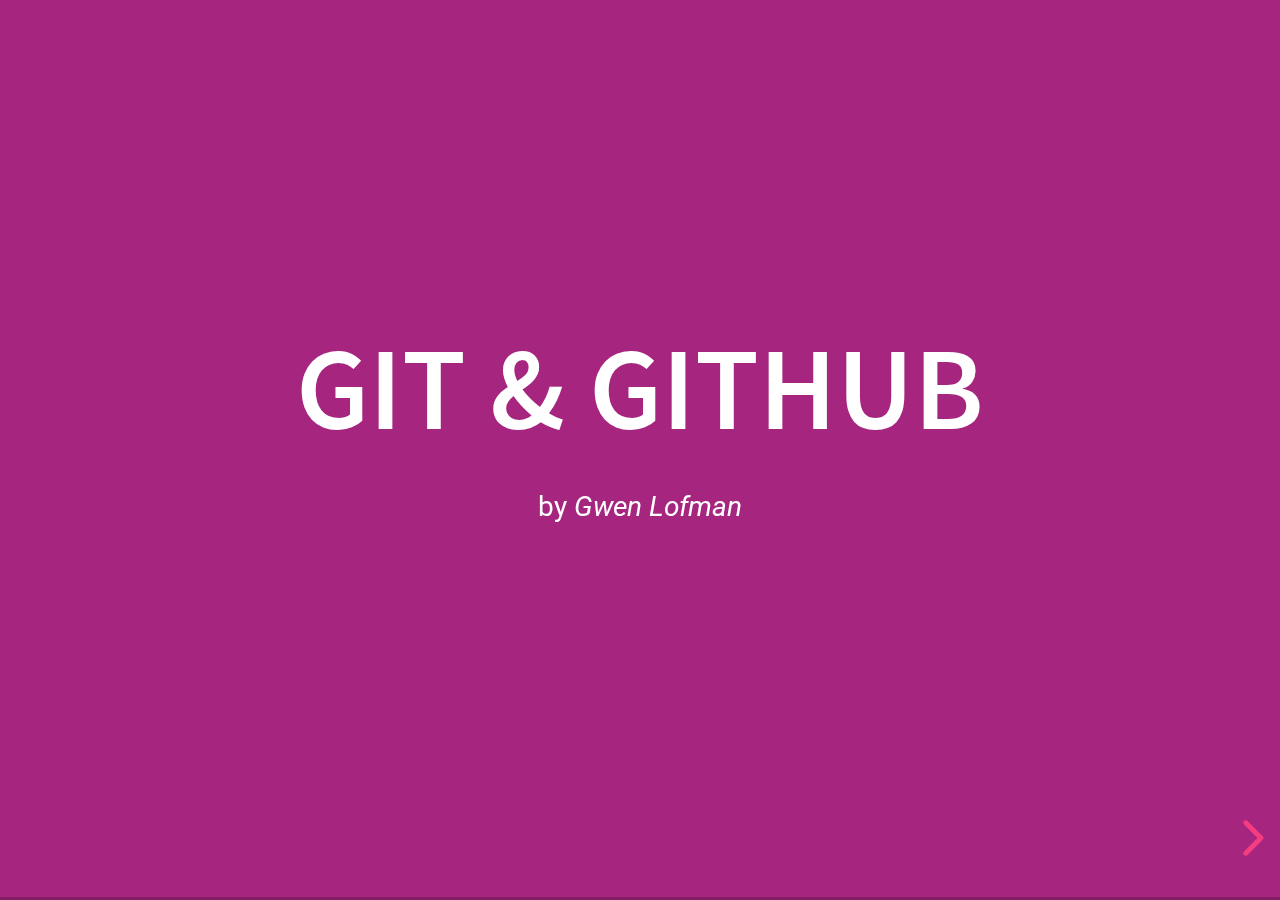
==== github-workshop/index.html @ a957e836 "Move everything into github workshop folder" ====
<!doctype html>
<html lang="en">

    <head>
        <meta charset="utf-8">

        <title>Git &amp; GitHub</title>

        <meta name="apple-mobile-web-app-capable" content="yes" />
        <meta name="apple-mobile-web-app-status-bar-style" content="black-translucent" />

        <meta name="viewport" content="width=device-width, initial-scale=1.0, maximum-scale=1.0, user-scalable=no, minimal-ui">

        <link rel="stylesheet" href="bower_components/reveal.js/css/reveal.css">
        <link rel="stylesheet" href="css/toggle-figure.css">
        <link rel="stylesheet" href="css/history.css">

        <link rel="stylesheet" href="css/theme.css" id="theme">


        <!-- For syntax highlighting -->
        <link rel="stylesheet" href="bower_components/highlightjs/styles/darkula.css">

        <!-- Printing and PDF exports -->
        <script>
            var link = document.createElement( 'link' );
            link.rel = 'stylesheet';
            link.type = 'text/css';
            link.href = window.location.search.match( /print-pdf/gi ) ? 'bower_components/reveal.js/css/print/pdf.css' : 'bower_components/reveal.js/css/print/paper.css';
            document.getElementsByTagName( 'head' )[0].appendChild( link );
        </script>
        <script src="js/toggle-figure.js"></script>

        <!--[if lt IE 9]>
        <script src="bower_components/reveal.js/lib/js/html5shiv.js"></script>
        <![endif]-->
    </head>

    <body id="body">

        <main class="reveal">

            <article class="slides">

                
                    
                        
    <section data-state="section-title" data-markdown="slides/index.md"></section>


                    
                    
                
                    
                        
    <section data-markdown="slides/link.md"></section>


                    
                    
                
                    
                    
                        <section>
                            
                                
    <section data-markdown="slides/scope.md"></section>


                            
                                
    <section data-markdown="slides/goodies.md"></section>


                            
                                
    <section data-markdown="slides/notation.md"></section>


                            
                        </section>
                    
                
                    
                        
    <section data-state="subsection-title" id="what" data-markdown="slides/what/index.md"></section>


                    
                    
                
                    
                        
    <section data-markdown="slides/what/good-vc.md"></section>


                    
                    
                
                    
                        
    <section data-markdown="slides/what/bad-vc.md"></section>


                    
                    
                
                    
                        
    <section data-background-image="img/bad-VC.png" data-background-size="75vw" ></section>


                    
                    
                
                    
                        
    <section data-markdown="slides/what/commented-code.md"></section>


                    
                    
                
                    
                    
                        <section>
                            
                                
    <section data-html="slides/what/commandline.html"></section>


                            
                                
    <section data-html="slides/what/command-syntax.html"></section>


                            
                                
    <section data-markdown="slides/what/filesystem.md"></section>


                            
                        </section>
                    
                
                    
                        
    <section data-state="subsection-title" data-markdown="slides/what/github.md"></section>


                    
                    
                
                    
                        
    <section data-markdown="slides/what/online-interface.md"></section>


                    
                    
                
                    
                        
    <section data-markdown="slides/what/github-features.md"></section>


                    
                    
                
                    
                        
    <section data-state="section-title" id="get" data-markdown="slides/get/index.md"></section>


                    
                    
                
                    
                    
                        <section>
                            
                                
    <section data-html="slides/get/installation.html"></section>


                            
                                
    <section data-markdown="slides/get/linux.md"></section>


                            
                                
    <section data-markdown="slides/get/mac-osx.md"></section>


                            
                                
    <section data-markdown="slides/get/windows.md"></section>


                            
                        </section>
                    
                
                    
                        
    <section data-markdown="slides/get/hello-world.md"></section>


                    
                    
                
                    
                        
    <section data-markdown="slides/get/configure.md"></section>


                    
                    
                
                    
                        
    <section data-markdown="slides/get/email.md"></section>


                    
                    
                
                    
                        
    <section data-markdown="slides/get/config-user.md"></section>


                    
                    
                
                    
                        
    <section data-state="section-title" id="basic" data-markdown="slides/basic/index.md"></section>


                    
                    
                
                    
                        
    <section data-markdown="slides/basic/scope.md"></section>


                    
                    
                
                    
                        
    <section data-state="subsection-title" id="repository" data-markdown="slides/basic/repository/index.md"></section>


                    
                    
                
                    
                        
    <section data-markdown="slides/basic/repository/a-folder.md"></section>


                    
                    
                
                    
                        
    <section data-markdown="slides/basic/repository/versions.md"></section>


                    
                    
                
                    
                        
    <section data-markdown="slides/basic/repository/get-a-repository.md"></section>


                    
                    
                
                    
                    
                        <section>
                            
                                
    <section data-markdown="slides/basic/repository/git-init.md"></section>


                            
                                
    <section data-markdown="slides/basic/repository/git-folder.md"></section>


                            
                                
    <section data-markdown="slides/basic/repository/git-folder-protected.md"></section>


                            
                        </section>
                    
                
                    
                        
    <section data-markdown="slides/basic/repository/current-folder.md"></section>


                    
                    
                
                    
                        
    <section data-markdown="slides/basic/repository/sbs-init.md"></section>


                    
                    
                
                    
                        
    <section data-markdown="slides/basic/repository/git-clone.md"></section>


                    
                    
                
                    
                    
                        <section>
                            
                                
    <section data-markdown="slides/basic/repository/new-folder.md"></section>


                            
                                
    <section data-markdown="slides/basic/repository/clone-dest.md"></section>


                            
                        </section>
                    
                
                    
                        
    <section data-markdown="slides/basic/repository/path.md"></section>


                    
                    
                
                    
                        
    <section data-markdown="slides/basic/repository/sbs-clone.md"></section>


                    
                    
                
                    
                    
                        <section>
                            
                                
    <section data-markdown="slides/basic/repository/git-status.md"></section>


                            
                                
    <section data-markdown="slides/basic/repository/status-suggestions.md"></section>


                            
                        </section>
                    
                
                    
                        
    <section data-state="subsection-title" id="staging" data-markdown="slides/basic/staging/index.md"></section>


                    
                    
                
                    
                        
    <section data-markdown="slides/basic/staging/staging-and-committing.md"></section>


                    
                    
                
                    
                        
    <section data-markdown="slides/basic/staging/commit-anatomy.md"></section>


                    
                    
                
                    
                    
                        <section>
                            
                                
    <section data-markdown="slides/basic/staging/git-add.md"></section>


                            
                                
    <section data-markdown="slides/basic/staging/git-add-p.md"></section>


                            
                        </section>
                    
                
                    
                        
    <section data-markdown="slides/basic/staging/file.md"></section>


                    
                    
                
                    
                        
    <section data-markdown="slides/basic/staging/git-commit.md"></section>


                    
                    
                
                    
                        
    <section data-markdown="slides/basic/staging/commit-message.md"></section>


                    
                    
                
                    
                        
    <section data-markdown="slides/basic/staging/sbs-add-commit.md"></section>


                    
                    
                
                    
                        
    <section data-markdown="slides/basic/staging/supplementary.md"></section>


                    
                    
                
                    
                        
    <section data-markdown="slides/basic/staging/git-reset.md"></section>


                    
                    
                
                    
                    
                        <section>
                            
                                
    <section data-markdown="slides/basic/staging/git-checkout.md"></section>


                            
                                
    <section data-markdown="slides/basic/staging/git-checkout-dot.md"></section>


                            
                        </section>
                    
                
                    
                        
    <section data-markdown="slides/basic/staging/git-diff.md"></section>


                    
                    
                
                    
                        
    <section data-state="subsection-title" id="history" data-markdown="slides/basic/history/index.md"></section>


                    
                    
                
                    
                        
    <section data-markdown="slides/basic/history/key-history.md"></section>


                    
                    
                
                    
                        
    <section data-markdown="slides/basic/history/key-commits.md"></section>


                    
                    
                
                    
                        
    <section data-markdown="slides/basic/history/commits.md"></section>


                    
                    
                
                    
                        
    <section data-html="slides/basic/history/bad-history.html"></section>


                    
                    
                
                    
                        
    <section data-html="slides/basic/history/good-history.html"></section>


                    
                    
                
                    
                        
    <section data-markdown="slides/basic/history/grammar.md"></section>


                    
                    
                
                    
                        
    <section data-markdown="slides/basic/history/context.md"></section>


                    
                    
                
                    
                        
    <section data-markdown="slides/basic/history/multi-line.md"></section>


                    
                    
                
                    
                        
    <section data-markdown="slides/basic/history/email-syntax.md"></section>


                    
                    
                
                    
                        
    <section data-markdown="slides/basic/history/git-log.md"></section>


                    
                    
                
                    
                        
    <section data-markdown="slides/basic/history/log-entry.md"></section>


                    
                    
                
                    
                        
    <section data-markdown="slides/basic/history/log-ommission.md"></section>


                    
                    
                
                    
                        
    <section data-markdown="slides/basic/history/git-log-stat.md"></section>


                    
                    
                
                    
                        
    <section data-markdown="slides/basic/history/git-log-patch.md"></section>


                    
                    
                
                    
                        
    <section data-markdown="slides/basic/history/git-log-follow.md"></section>


                    
                    
                
                    
                        
    <section data-markdown="slides/basic/history/less.md"></section>


                    
                    
                
                    
                        
    <section data-markdown="slides/basic/history/git-log-oneline.md"></section>


                    
                    
                
                    
                        
    <section data-markdown="slides/basic/history/git-log-n.md"></section>


                    
                    
                
                    
                        
    <section data-markdown="slides/basic/history/git-revert.md"></section>


                    
                    
                
                    
                        
    <section data-markdown="slides/basic/history/reverse-commit.md"></section>


                    
                    
                
                    
                        
    <section data-markdown="slides/basic/history/sbs-revert.md"></section>


                    
                    
                
                    
                    
                        <section>
                            
                                
    <section data-markdown="slides/basic/get-help.md"></section>


                            
                                
    <section data-markdown="slides/basic/git-help.md"></section>


                            
                                
    <section data-markdown="slides/basic/man-git.md"></section>


                            
                        </section>
                    
                
                    
                        
    <section data-state="section-title" id="advanced" data-markdown="slides/advanced/index.md"></section>


                    
                    
                
                    
                        
    <section data-markdown="slides/advanced/scope.md"></section>


                    
                    
                
                    
                        
    <section data-state="subsection-title" id="branches" data-markdown="slides/advanced/branches/index.md"></section>


                    
                    
                
                    
                        
    <section data-markdown="slides/advanced/branches/branching-history.md"></section>


                    
                    
                
                    
                        
    <section data-markdown="slides/advanced/branches/multiple.md"></section>


                    
                    
                
                    
                        
    <section data-markdown="slides/advanced/branches/unrelated.md"></section>


                    
                    
                
                    
                        
    <section data-markdown="slides/advanced/branches/good-branches.md"></section>


                    
                    
                
                    
                        
    <section data-html="slides/advanced/branches/branch-vis.html"></section>


                    
                    
                
                    
                        
    <section data-markdown="slides/advanced/branches/git-branch.md"></section>


                    
                    
                
                    
                        
    <section data-markdown="slides/advanced/branches/master.md"></section>


                    
                    
                
                    
                        
    <section data-markdown="slides/advanced/branches/git-branch-name.md"></section>


                    
                    
                
                    
                        
    <section data-markdown="slides/advanced/branches/split-from.md"></section>


                    
                    
                
                    
                        
    <section data-markdown="slides/advanced/branches/branch-does-not-checkout.md"></section>


                    
                    
                
                    
                        
    <section data-markdown="slides/advanced/branches/git-checkout.md"></section>


                    
                    
                
                    
                        
    <section data-markdown="slides/advanced/branches/ref.md"></section>


                    
                    
                
                    
                        
    <section data-markdown="slides/advanced/branches/change.md"></section>


                    
                    
                
                    
                        
    <section data-markdown="slides/advanced/branches/sbs-branch.md"></section>


                    
                    
                
                    
                        
    <section data-state="subsection-title" id="merge" data-markdown="slides/advanced/merge/index.md"></section>


                    
                    
                
                    
                        
    <section data-markdown="slides/advanced/merge/integrate.md"></section>


                    
                    
                
                    
                        
    <section data-html="slides/advanced/merge/merge-vis.html"></section>


                    
                    
                
                    
                        
    <section data-markdown="slides/advanced/merge/git-merge.md"></section>


                    
                    
                
                    
                        
    <section data-markdown="slides/advanced/merge/ff-no-ff.md"></section>


                    
                    
                
                    
                        
    <section data-markdown="slides/advanced/merge/merge-commit.md"></section>


                    
                    
                
                    
                        
    <section data-markdown="slides/advanced/merge/fast-forward.md"></section>


                    
                    
                
                    
                        
    <section data-markdown="slides/advanced/merge/conflict.md"></section>


                    
                    
                
                    
                        
    <section data-markdown="slides/advanced/merge/conflict-vis.md"></section>


                    
                    
                
                    
                        
    <section data-markdown="slides/advanced/merge/conflict-fix.md"></section>


                    
                    
                
                    
                    
                        <section>
                            
                                
    <section data-markdown="slides/advanced/merge/sbs-conflict.md"></section>


                            
                                
    <section data-markdown="slides/advanced/merge/git-reset.md"></section>


                            
                        </section>
                    
                
                    
                        
    <section data-state="subsection-title" id="rebase" data-markdown="slides/advanced/rebase/index.md"></section>


                    
                    
                
                    
                        
    <section data-markdown="slides/advanced/rebase/transplant.md"></section>


                    
                    
                
                    
                        
    <section data-background-image="img/png/pre-rebase.png" data-background-size="100vw" ></section>


                    
                    
                
                    
                        
    <section data-background-image="img/png/post-rebase.png" data-background-size="100vw" ></section>


                    
                    
                
                    
                        
    <section data-markdown="slides/advanced/rebase/update.md"></section>


                    
                    
                
                    
                        
    <section data-markdown="slides/advanced/rebase/git-rebase.md"></section>


                    
                    
                
                    
                        
    <section data-markdown="slides/advanced/rebase/rewind.md"></section>


                    
                    
                
                    
                        
    <section data-markdown="slides/advanced/rebase/conflicts.md"></section>


                    
                    
                
                    
                    
                        <section>
                            
                                
    <section data-markdown="slides/advanced/rebase/git-rebase-abort.md"></section>


                            
                                
    <section data-markdown="slides/advanced/rebase/git-rebase-Xtheirs.md"></section>


                            
                                
    <section data-markdown="slides/advanced/rebase/git-rebase-Xours.md"></section>


                            
                                
    <section data-markdown="slides/advanced/rebase/X-vs-merge.md"></section>


                            
                        </section>
                    
                
                    
                        
    <section data-state="section-title" id="github" data-markdown="slides/github/index.md"></section>


                    
                    
                
                    
                        
    <section data-markdown="slides/github/sign-up.md"></section>


                    
                    
                
                    
                        
    <section data-markdown="slides/github/platform.md"></section>


                    
                    
                
                    
                        
    <section data-markdown="slides/github/scope.md"></section>


                    
                    
                
                    
                        
    <section data-state="subsection-title" id="github-repo" data-markdown="slides/github/repo/index.md"></section>


                    
                    
                
                    
                        
    <section data-markdown="slides/github/repo/what-is.md"></section>


                    
                    
                
                    
                        
    <section data-markdown="slides/github/repo/readme.md"></section>


                    
                    
                
                    
                        
    <section data-markdown="slides/github/repo/example.md"></section>


                    
                    
                
                    
                        
    <section data-markdown="slides/github/repo/new.md"></section>


                    
                    
                
                    
                        
    <section data-markdown="slides/github/repo/new-dialog.md"></section>


                    
                    
                
                    
                        
    <section data-markdown="slides/github/repo/sbs-new.md"></section>


                    
                    
                
                    
                        
    <section data-markdown="slides/github/repo/empty.md"></section>


                    
                    
                
                    
                        
    <section data-state="subsection-title" id="remote" data-markdown="slides/github/remote/index.md"></section>


                    
                    
                
                    
                        
    <section data-markdown="slides/github/remote/git-remote-add.md"></section>


                    
                    
                
                    
                        
    <section data-markdown="slides/github/remote/git-fetch.md"></section>


                    
                    
                
                    
                        
    <section data-markdown="slides/github/remote/git-push-set-upstream.md"></section>


                    
                    
                
                    
                        
    <section data-markdown="slides/github/remote/git-push.md"></section>


                    
                    
                
                    
                        
    <section data-markdown="slides/github/remote/sbs-push.md"></section>


                    
                    
                
                    
                        
    <section data-markdown="slides/github/remote/git-clone.md"></section>


                    
                    
                
                    
                        
    <section data-markdown="slides/github/remote/git-pull.md"></section>


                    
                    
                
                    
                        
    <section data-markdown="slides/github/remote/git-rebase.md"></section>


                    
                    
                
                    
                        
    <section data-state="subsection-title" id="github-collaborating" data-markdown="slides/github/collab/index.md"></section>


                    
                    
                
                    
                        
    <section data-markdown="slides/github/collab/issue-pr.md"></section>


                    
                    
                
                    
                        
    <section data-markdown="slides/github/collab/issue.md"></section>


                    
                    
                
                    
                        
    <section data-markdown="slides/github/collab/sbs-issue.md"></section>


                    
                    
                
                    
                        
    <section data-markdown="slides/github/collab/pr.md"></section>


                    
                    
                
                    
                        
    <section data-markdown="slides/github/collab/pr-example.md"></section>


                    
                    
                
                    
                        
    <section data-markdown="slides/github/collab/pr-prerec.md"></section>


                    
                    
                
                    
                        
    <section data-markdown="slides/github/collab/pr-new.md"></section>


                    
                    
                
                    
                        
    <section data-markdown="slides/github/collab/sbs-pr.md"></section>


                    
                    
                
                    
                        
    <section data-markdown="slides/questions.md"></section>


                    
                    
                
                    
                        
    <section data-markdown="slides/feedback.md"></section>


                    
                    
                
            </article>

        </main>

        <script src="bower_components/reveal.js/lib/js/head.min.js"></script>
        <script src="bower_components/reveal.js/js/reveal.js"></script>
        <script>

          // Full list of configuration options available at:
          // https://github.com/hakimel/reveal.js#configuration
          Reveal.initialize({
            controls: true,
            progress: true,
            history: true,
            center: true,

            transition: 'slide', // none/fade/slide/convex/concave/zoom

            // Optional reveal.js plugins
            dependencies: [
              { src: 'bower_components/reveal.js/lib/js/classList.js', condition: function() { return !document.body.classList; } },
              { src: 'bower_components/reveal.js/plugin/markdown/marked.js', condition: function() { return !!document.querySelector( '[data-markdown]' ); } },
              { src: 'bower_components/reveal.js/plugin/markdown/markdown.js', condition: function() { return !!document.querySelector( '[data-markdown]' ); } },
              { src: 'bower_components/reveal.js/plugin/highlight/highlight.js', async: true, condition: function() { return !!document.querySelector( '[data-html]' ) || !!document.querySelector( 'pre code' ) || !!document.querySelector( '[data-markdown]' ); }, callback: function() { hljs.initHighlightingOnLoad(); } },
              { src: 'bower_components/reveal.js/plugin/zoom-js/zoom.js', async: true },
              { src: 'bower_components/reveal.js/plugin/notes/notes.js', async: true },
              { src: 'js/loadhtmlslides.js', condition: function() { return !!document.querySelector( '[data-html]' ); } }
            ]
          });
        </script>
    </body>

</html>
---- github-workshop/css/toggle-figure.css ----
.toggle-figure {
    max-height: 1.25em;
    max-width: 1.25em;
    margin-left: auto !important;
    margin-right: auto !important;
    transition: all 0.2s 0.45s;
}

.toggle-figure--expand {
    max-width: 90vw !important;
    max-height: 100vh !important;
}

.toggle-figure__button::before {
    cursor: pointer;

    content: url(../img/svg/eye.svg);
    display: block;
    height: 0.75em;
    width: 0.75em;
    border-radius: 50%;
    margin: auto !important;

    transition: all 0.35s cubic-bezier(0.4, 0, 0.2, 1);
    transform: translateY(0px);
}

.toggle-figure__button::before:hover {
    transform: rotate(180deg);
}

.toggle_figure__button--expand::before {
    opacity: 0 !important;
    border-radius: 0% !important;
    height: 0px;

    transition: all 0.25s cubic-bezier(0.4, 0, 0.2, 1) 0.35s !important;
    transform: translateY(100%) !important;
}

.toggle-figure__figure {
    transform: translateY(100%);
    width: 100%;
    height: 100%;
    opacity: 0;
    text-align: left;

    overflow: hidden;
    opacity: 0;
    background: rgba(0,0,0,0.0392);
    max-width: 0px !important;
    max-height: 0px !important;

    transition:
        all 0.25s 0.45s,
        transform 0.2s cubic-bezier(0.4, 0, 0.2, 1) 0.45s,
        opacity 0.2s 0.2s,
        max-height 0.2s cubic-bezier(0.4, 0, 0.2, 1) 0.45s,
        max-width 0.1s cubic-bezier(0.4, 0, 0.2, 1) 0.35s,
        width 0.1s cubic-bezier(0.4, 0, 0.2, 1) 0.45s;
}

.toggle_figure__figure--expand {
    opacity: 1;
    border-radius: 0.5%;
    padding: 0.25em !important;
    opacity: 1 !important;
    max-width: 70% !important;
    max-height: 70% !important;
    transform: translateY(0px);
    opacity: 1;

    transition: all 0.2s cubic-bezier(0.4, 0, 0.2, 1) 0.1s,
        transform 0.7s $easer 0.05s,
        opacity 0s,
        max-width 0.2s cubic-bezier(0.4, 0, 0.2, 1) 0.1s,
        max-height 0.3s ease 0.25s
}
---- github-workshop/css/history.css ----
.reveal .history {
    font-size: 0.8em;
    display: flex !important;
    flex-direction: column;
    max-width: 60vw;
    margin: auto;
    overflow-y: hidden;
}

.reveal .history__commit {
    display: block !important;
    overflow: hidden;
    margin-top: 0.5em;
}

.reveal .history__metadata {
    display: block;
    font-size: 0.5em;
    padding-top: 0.3em;
    padding-bottom: 0.3em;
}

.reveal .metadata__commit-id {
    color: #ff4081;
    font-family: "Source Code Pro", monospace;
}

.reveal .metadata__commit-id::after {
    content: ":";
}

.reveal .metadata__commit-author {
    font-weight: bold;
}

.reveal .metadata__commit-date {
    display: inline-block;
    font-weight: 200;
}

.reveal .metadata__commit-date::before {
    content: "[";
}

.reveal .metadata__commit-date::after {
    content: "]";
}

.reveal .history__mesg {
    display: block;
    padding: 0px !important;
    margin: 0px;
    width: 50vw;
    font-family: "Source Code Pro", monospace;
    font-size: 0.8em;
    background: rgba(0,0,0,0.0392);
}
---- github-workshop/css/theme.css ----
/**
 * Black theme for reveal.js. This is the opposite of the 'white' theme.
 *
 * Copyright (C) 2015 Hakim El Hattab, http://hakim.se
 */
@import url(../bower_components/reveal.js/lib/font/source-sans-pro/source-sans-pro.css);
@import url("https://fonts.googleapis.com/css?family=Source+Code+Pro");
@import url("https://fonts.googleapis.com/css?family=Roboto:400,400i,500,500i,700,700i");
section.has-light-background, section.has-light-background h1, section.has-light-background h2, section.has-light-background h3, section.has-light-background h4, section.has-light-background h5, section.has-light-background h6 {
  color: #222; }

section .references {
  font-size: 24px; }

/*********************************************
 * GLOBAL STYLES
 *********************************************/
body {
  background: #ffffff;
  background-color: #ffffff; }

.reveal {
  font-family: "Roboto", Helvetica, sans-serif;
  font-size: 38px;
  font-weight: normal;
  color: #333333; }

::selection {
  color: #fff;
  background: #ffc0d5;
  text-shadow: none; }

::-moz-selection {
  color: #fff;
  background: #ffc0d5;
  text-shadow: none; }

.reveal .slides > section,
.reveal .slides > section > section {
  line-height: 1.3;
  font-weight: inherit; }

/*********************************************
 * HEADERS
 *********************************************/
.reveal h1,
.reveal h2,
.reveal h3,
.reveal h4,
.reveal h5,
.reveal h6 {
  margin: 0 0 20px 0;
  color: #333333;
  font-family: "Source Sans Pro", Helvetica, sans-serif;
  font-weight: 600;
  line-height: 1.2;
  letter-spacing: normal;
  text-transform: uppercase;
  text-shadow: none;
  word-wrap: break-word; }

.reveal h1 {
  font-size: 2.5em; }

.reveal h2 {
  font-size: 1.6em; }

.reveal h3 {
  font-size: 1.3em; }

.reveal h4 {
  font-size: 1em; }

.reveal h1 {
  text-shadow: none; }

/*********************************************
 * OTHER
 *********************************************/
.reveal p {
  margin: 20px 0;
  line-height: 1.3; }

/* Ensure certain elements are never larger than the slide itself */
.reveal img,
.reveal video,
.reveal iframe {
  max-width: 95%;
  max-height: 95%; }

.reveal strong,
.reveal b {
  font-weight: bold; }

.reveal em {
  font-style: italic; }

.reveal ol,
.reveal dl,
.reveal ul {
  display: inline-block;
  text-align: left;
  margin: 0 0 0 1em; }

.reveal ol {
  list-style-type: decimal; }

.reveal ul {
  list-style-type: disc; }

.reveal ul ul {
  list-style-type: square; }

.reveal ul ul ul {
  list-style-type: circle; }

.reveal ul ul,
.reveal ul ol,
.reveal ol ol,
.reveal ol ul {
  display: block;
  margin-left: 40px; }

.reveal dt {
  font-weight: bold; }

.reveal dd {
  margin-left: 40px; }

.reveal blockquote {
  display: block;
  position: relative;
  width: 70%;
  margin: 20px auto;
  padding: 5px;
  font-style: italic;
  background: rgba(255, 255, 255, 0.05);
  box-shadow: 0px 0px 2px rgba(0, 0, 0, 0.2); }

.reveal blockquote p:first-child,
.reveal blockquote p:last-child {
  display: inline-block; }

.reveal q {
  font-style: italic; }

.reveal pre {
  display: block;
  position: relative;
  width: 90%;
  margin: 20px auto;
  text-align: left;
  font-size: 0.55em;
  font-family: monospace;
  line-height: 1.2em;
  word-wrap: break-word;
  box-shadow: 0px 0px 6px rgba(0, 0, 0, 0.3); }

.reveal code {
  font-family: monospace;
  text-transform: none; }

.reveal pre code {
  display: block;
  padding: 5px;
  overflow: auto;
  max-height: 400px;
  word-wrap: normal; }

.reveal table {
  margin: auto;
  border-collapse: collapse;
  border-spacing: 0; }

.reveal table th {
  font-weight: bold; }

.reveal table th,
.reveal table td {
  text-align: left;
  padding: 0.2em 0.5em 0.2em 0.5em;
  border-bottom: 1px solid; }

.reveal table th[align="center"],
.reveal table td[align="center"] {
  text-align: center; }

.reveal table th[align="right"],
.reveal table td[align="right"] {
  text-align: right; }

.reveal table tbody tr:last-child th,
.reveal table tbody tr:last-child td {
  border-bottom: none; }

.reveal sup {
  vertical-align: super; }

.reveal sub {
  vertical-align: sub; }

.reveal small {
  display: inline-block;
  font-size: 0.6em;
  line-height: 1.2em;
  vertical-align: top; }

.reveal small * {
  vertical-align: top; }

/*********************************************
 * LINKS
 *********************************************/
.reveal a {
  color: #ff4081;
  text-decoration: none;
  -webkit-transition: color .15s ease;
  -moz-transition: color .15s ease;
  transition: color .15s ease; }

.reveal a:hover {
  color: #ff8db3;
  text-shadow: none;
  border: none; }

.reveal .roll span:after {
  color: #fff;
  background: #f30053; }

/*********************************************
 * IMAGES
 *********************************************/
.reveal section img {
  margin: 15px 0px;
  background: rgba(255, 255, 255, 0.12);
  border: 4px solid #333333;
  box-shadow: 0 0 10px rgba(0, 0, 0, 0.15); }

.reveal section img.plain {
  border: 0;
  box-shadow: none; }

.reveal a img {
  -webkit-transition: all .15s linear;
  -moz-transition: all .15s linear;
  transition: all .15s linear; }

.reveal a:hover img {
  background: rgba(255, 255, 255, 0.2);
  border-color: #ff4081;
  box-shadow: 0 0 20px rgba(0, 0, 0, 0.55); }

/*********************************************
 * NAVIGATION CONTROLS
 *********************************************/
.reveal .controls {
  color: #ff4081; }

/*********************************************
 * PROGRESS BAR
 *********************************************/
.reveal .progress {
  background: rgba(0, 0, 0, 0.2);
  color: #ff4081; }

.reveal .progress span {
  -webkit-transition: width 800ms cubic-bezier(0.26, 0.86, 0.44, 0.985);
  -moz-transition: width 800ms cubic-bezier(0.26, 0.86, 0.44, 0.985);
  transition: width 800ms cubic-bezier(0.26, 0.86, 0.44, 0.985); }

.reveal code:not(.hljs),
.reveal pre {
  font-family: "Source Code Pro", monospace;
  text-transform: none;
  background: rgba(0, 0, 0, 0.0392);
  border-radius: 0.08em;
  padding: 0.05em 0.1em; }

.reveal li > code {
  display: inline-block;
  margin: 0.15em 0em; }

.section-title body {
  background: #A5257F;
  backround-color: #A5257F;
  color: #ffffff !important; }

.section-title body main section, .section-title body main section h1, .section-title body main section h2, .section-title body main section h3, .section-title body main section h4, .section-title body main section h5, .section-title body main section h6,
.subsection-title body main section,
.subsection-title body main section h1,
.subsection-title body main section h2,
.subsection-title body main section h3,
.subsection-title body main section h4,
.subsection-title body main section h5,
.subsection-title body main section h6 {
  color: #ffffff !important; }

.subsection-title body {
  background: #84A8CA;
  backround-color: #84A8CA;
  color: #ffffff !important; }

.slides,
.reveal .slides > section[data-background-interactive],
.reveal .slides > section > section[data-background-interactive] {
  pointer-events: none; }

.reveal .slides > section,
.reveal .slides > section > section {
  pointer-events: all; }

.reveal section img {
  margin: 15px 0px;
  border: 0;
  box-shadow: none; }
---- github-workshop/bower_components/highlightjs/styles/darkula.css ----
/*

Darkula color scheme from the JetBrains family of IDEs

*/


.hljs {
  display: block;
  overflow-x: auto;
  padding: 0.5em;
  background: #2b2b2b;
}

.hljs {
  color: #bababa;
}

.hljs-strong,
.hljs-emphasis {
  color: #a8a8a2;
}

.hljs-bullet,
.hljs-quote,
.hljs-link,
.hljs-number,
.hljs-regexp,
.hljs-literal {
  color: #6896ba;
}

.hljs-code,
.hljs-selector-class {
  color: #a6e22e;
}

.hljs-emphasis {
  font-style: italic;
}

.hljs-keyword,
.hljs-selector-tag,
.hljs-section,
.hljs-attribute,
.hljs-name,
.hljs-variable {
  color: #cb7832;
}

.hljs-params {
  color: #b9b9b9;
}

.hljs-string,
.hljs-subst,
.hljs-type,
.hljs-built_in,
.hljs-builtin-name,
.hljs-symbol,
.hljs-selector-id,
.hljs-selector-attr,
.hljs-selector-pseudo,
.hljs-template-tag,
.hljs-template-variable,
.hljs-addition {
  color: #e0c46c;
}

.hljs-comment,
.hljs-deletion,
.hljs-meta {
  color: #7f7f7f;
}
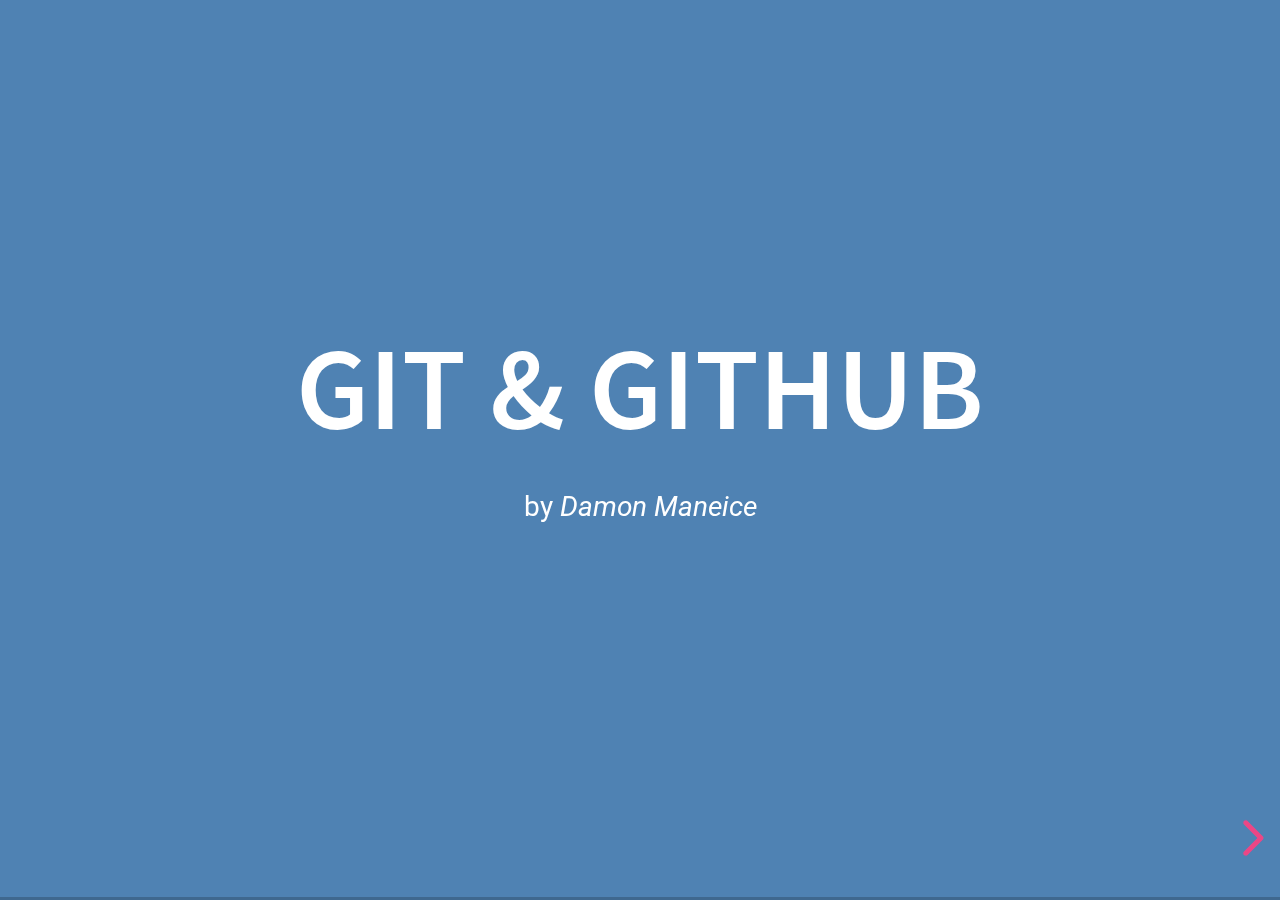
==== commit 9fc4112a: "added git show slide" ====
--- a/github-workshop/index.html
+++ b/github-workshop/index.html
@@ -107,14 +107,6 @@
                 
                     
                         
-    <section data-background-image="img/bad-VC.png" data-background-size="75vw" ></section>
-
-
-                    
-                    
-                
-                    
-                        
     <section data-markdown="slides/what/commented-code.md"></section>
 
 
@@ -614,6 +606,14 @@
                 
                     
                         
+    <section data-markdown="slides/basic/history/git-show.md"></section>
+
+
+                    
+                    
+                
+                    
+                        
     <section data-markdown="slides/basic/history/git-log-follow.md"></section>
 
 
@@ -1257,6 +1257,14 @@
                     
                         
     <section data-markdown="slides/questions.md"></section>
+
+
+                    
+                    
+                
+                    
+                        
+    <section data-state="subsection-title" id="questions" data-markdown="slides/questions.md"></section>
 
 
                     
--- a/github-workshop/css/theme.css
+++ b/github-workshop/css/theme.css
@@ -281,8 +281,8 @@
   margin: 0.15em 0em; }
 
 .section-title body {
-  background: #A5257F;
-  backround-color: #A5257F;
+  background: #4F82B3;
+  backround-color: #4F82B3;
   color: #ffffff !important; }
 
 .section-title body main section, .section-title body main section h1, .section-title body main section h2, .section-title body main section h3, .section-title body main section h4, .section-title body main section h5, .section-title body main section h6,
